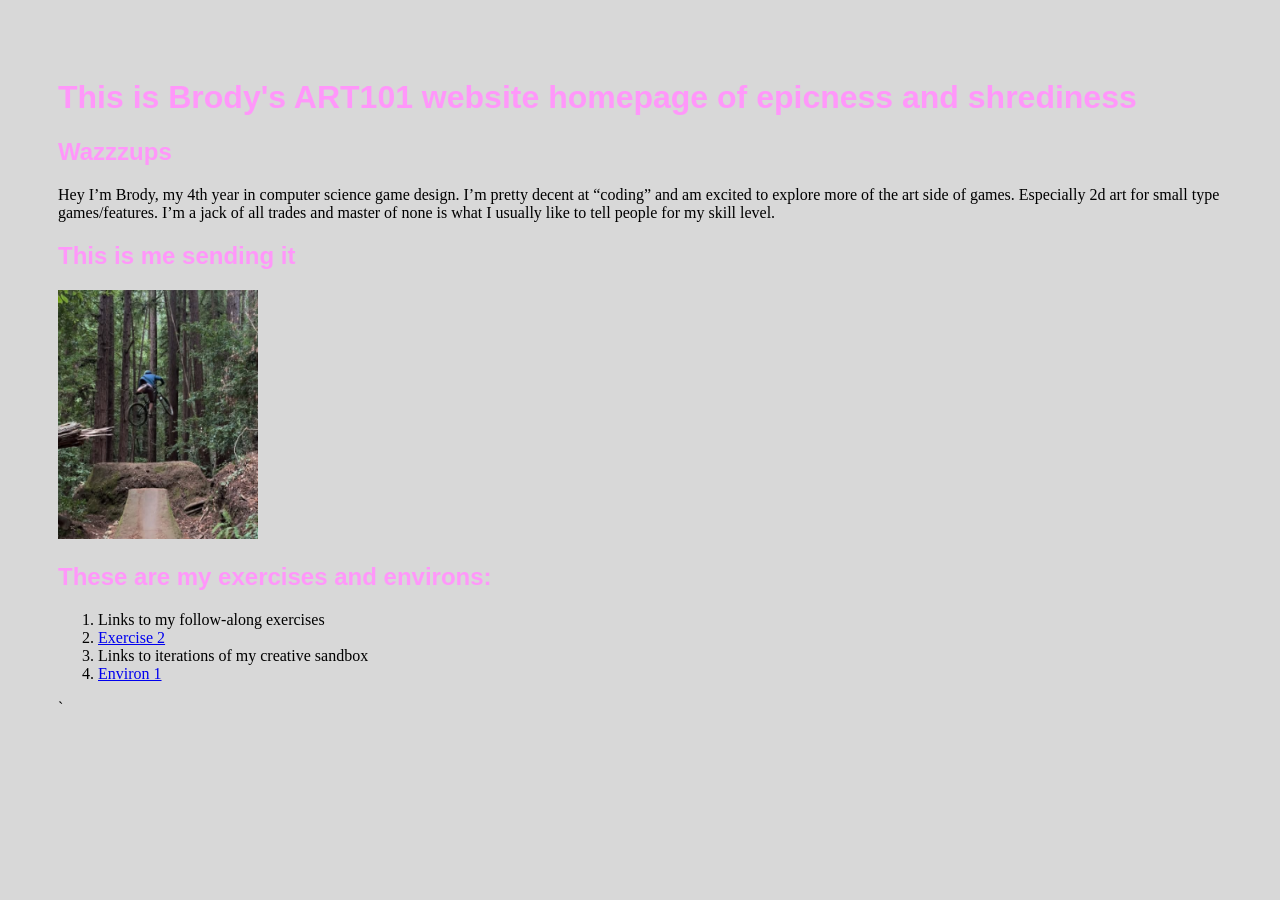
==== index.html @ 7467ea11 "Make sure to use leading slashes like ./" ====
<!doctype html>
<html lang="en">
<head>
    <meta charset="utf-8">
    <title>Brody's ART101 ShredPage</title>
    <link href="site.css" rel="stylesheet" type="text/css">
</head>
<body>

    <h1>This is Brody's ART101 website homepage of epicness and shrediness</h1>
    <h2>Wazzzups</h2>

    <p>
        Hey I’m Brody, my 4th year in computer science game design. I’m pretty decent at “coding” and am excited to explore more of the art side of games. Especially 2d art for small type games/features. 
        I’m a jack of all trades and master of none is what I usually like to tell people for my skill level.
    </p>

    <h2>This is me sending it</h2>
    <img src="MeBiking.png">

    <h2>These are my exercises and environs:</h2>
    <ol>
        <li>Links to my follow-along exercises</li>

        <li><a href="./exercises/Lab2.html">Exercise 2</a></li>
        <li>Links to iterations of my creative sandbox</li>
        <li><a href="./environ/env01.html">Environ 1</a></li>

    </ol>

</body>
</html>`
---- site.css ----
body {
    background: #d8d8d8;
    padding: 50px;
}
h1,
h2,
h3 {
    color: #ff97fa;
    font-family: sans-serif;
}
img {
    width: 200px;
}
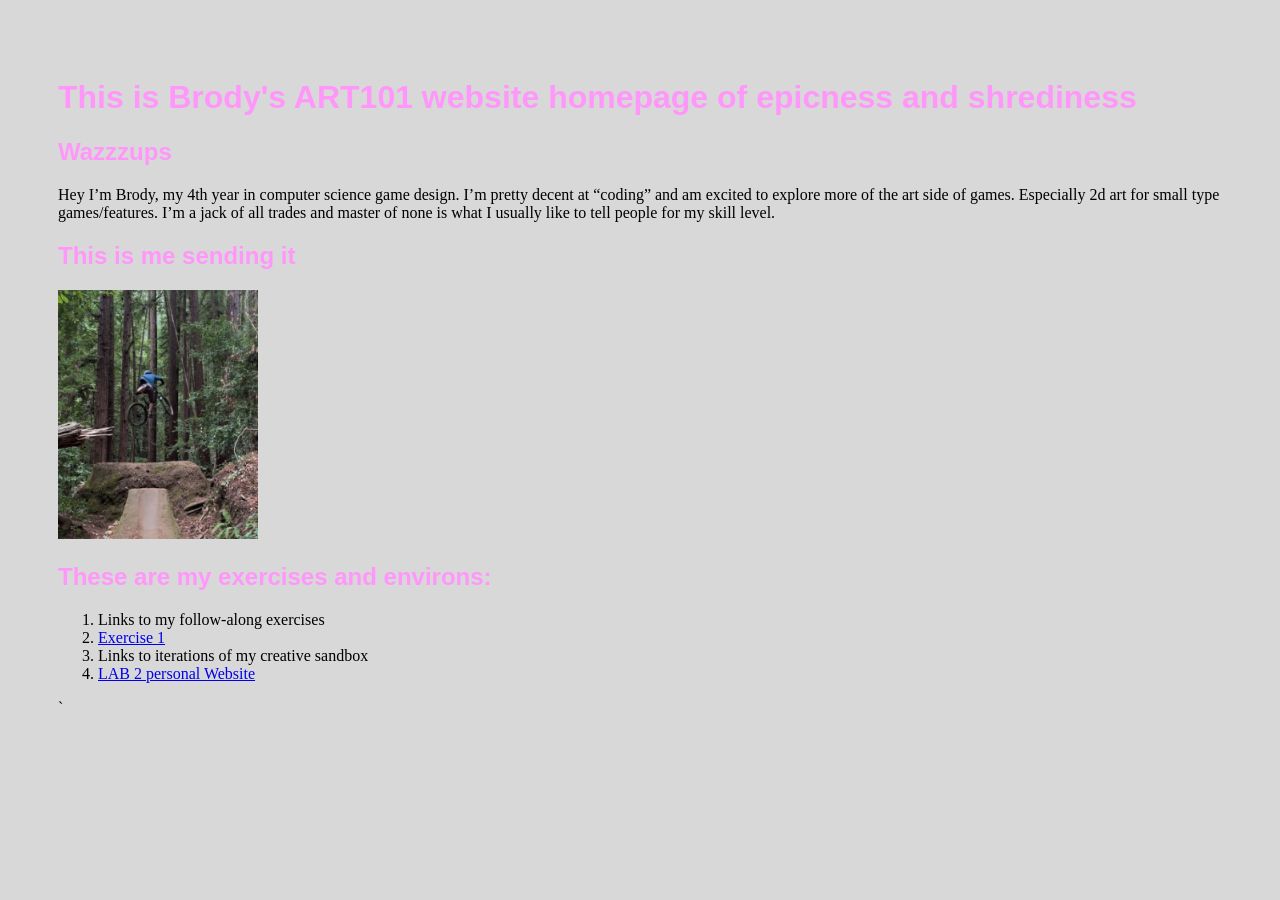
==== commit 048a0b10: "Little updates" ====
--- a/index.html
+++ b/index.html
@@ -22,9 +22,9 @@
     <ol>
         <li>Links to my follow-along exercises</li>
 
-        <li><a href="./exercises/Lab2.html">Exercise 2</a></li>
+        <li><a href="./exercises/Lab2.html">Exercise 1</a></li>
         <li>Links to iterations of my creative sandbox</li>
-        <li><a href="./environ/env01.html">Environ 1</a></li>
+        <li><a href="./environ/env01.html">LAB 2 personal Website</a></li>
 
     </ol>
 
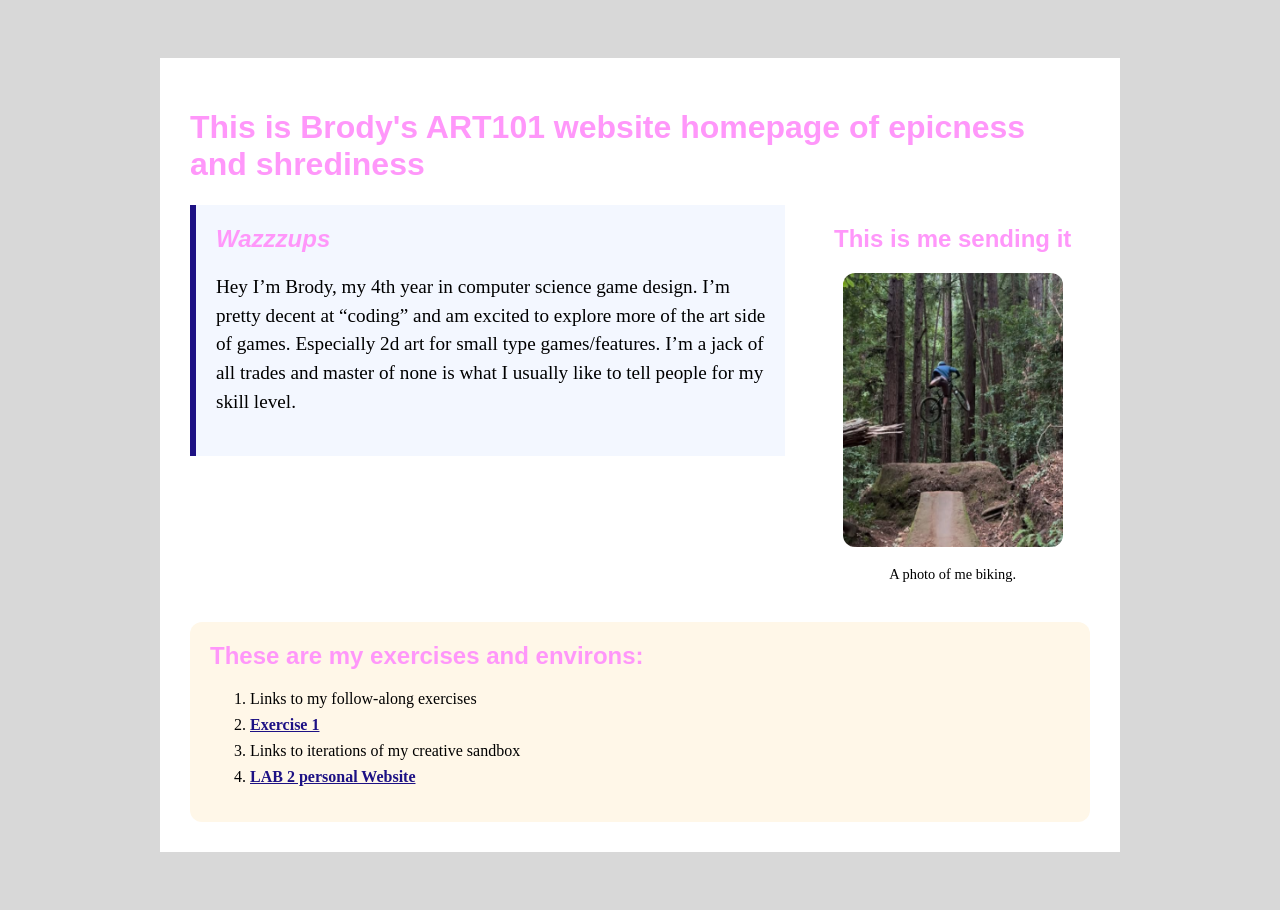
==== commit 1979237b: "Lab 2" ====
--- a/index.html
+++ b/index.html
@@ -7,26 +7,36 @@
 </head>
 <body>
 
-    <h1>This is Brody's ART101 website homepage of epicness and shrediness</h1>
-    <h2>Wazzzups</h2>
+    <div id="page">
+        <h1>This is Brody's ART101 website homepage of epicness and shrediness</h1>
 
-    <p>
-        Hey I’m Brody, my 4th year in computer science game design. I’m pretty decent at “coding” and am excited to explore more of the art side of games. Especially 2d art for small type games/features. 
-        I’m a jack of all trades and master of none is what I usually like to tell people for my skill level.
-    </p>
+        <div class="top-section">
+            <div id="introduction">
+                <h2>Wazzzups</h2>
+                <p>
+                    Hey I’m Brody, my 4th year in computer science game design. I’m pretty decent at “coding” and am excited to explore more of the art side of games. Especially 2d art for small type games/features.
+                    I’m a jack of all trades and master of none is what I usually like to tell people for my skill level.
+                </p>
+            </div>
 
-    <h2>This is me sending it</h2>
-    <img src="MeBiking.png">
+            <div class="profile">
+                <h2>This is me sending it</h2>
+                <img src="MeBiking.png" alt="Brody biking">
+                <p>A photo of me biking.</p>
+            </div>
+        </div>
 
-    <h2>These are my exercises and environs:</h2>
-    <ol>
-        <li>Links to my follow-along exercises</li>
+        <div class="navigation">
+            <h2>These are my exercises and environs:</h2>
+            <ol>
+                <li>Links to my follow-along exercises</li>
+                <li><a href="./exercises/Lab2.html">Exercise 1</a></li>
+                <li>Links to iterations of my creative sandbox</li>
+                <li><a href="./environ/env01.html">LAB 2 personal Website</a></li>
+            </ol>
+        </div>
 
-        <li><a href="./exercises/Lab2.html">Exercise 1</a></li>
-        <li>Links to iterations of my creative sandbox</li>
-        <li><a href="./environ/env01.html">LAB 2 personal Website</a></li>
-
-    </ol>
+    </div>
 
 </body>
-</html>`+</html>
--- a/site.css
+++ b/site.css
@@ -12,4 +12,66 @@
     width: 200px;
 }
 
+#page {
+    max-width: 900px;
+    margin: 0 auto 0 auto;
+    background: white;
+    padding: 30px;
+}
 
+.top-section {
+    display: flex;
+    gap: 30px;
+    align-items: flex-start;
+    margin: 0 0 25px 0;
+}
+
+#introduction {
+    background: #f3f7ff;
+    padding: 20px;
+    border-left: 6px solid #1d1184;
+    flex: 2;
+}
+
+#introduction h2 {
+    font-style: italic;
+    margin-top: 0;
+}
+
+#introduction p {
+    font-size: 120%;
+    line-height: 1.5;
+}
+
+.profile {
+    text-align: center;
+    flex: 1;
+}
+
+.profile img {
+    width: 220px;
+    border-radius: 12px;
+}
+
+.profile p {
+    font-size: 90%;
+}
+
+.navigation {
+    background: #fff7e8;
+    padding: 20px;
+    border-radius: 12px;
+}
+
+.navigation h2 {
+    margin-top: 0;
+}
+
+.navigation li {
+    margin-bottom: 8px;
+}
+
+.navigation a {
+    color: #1d1184;
+    font-weight: bold;
+}
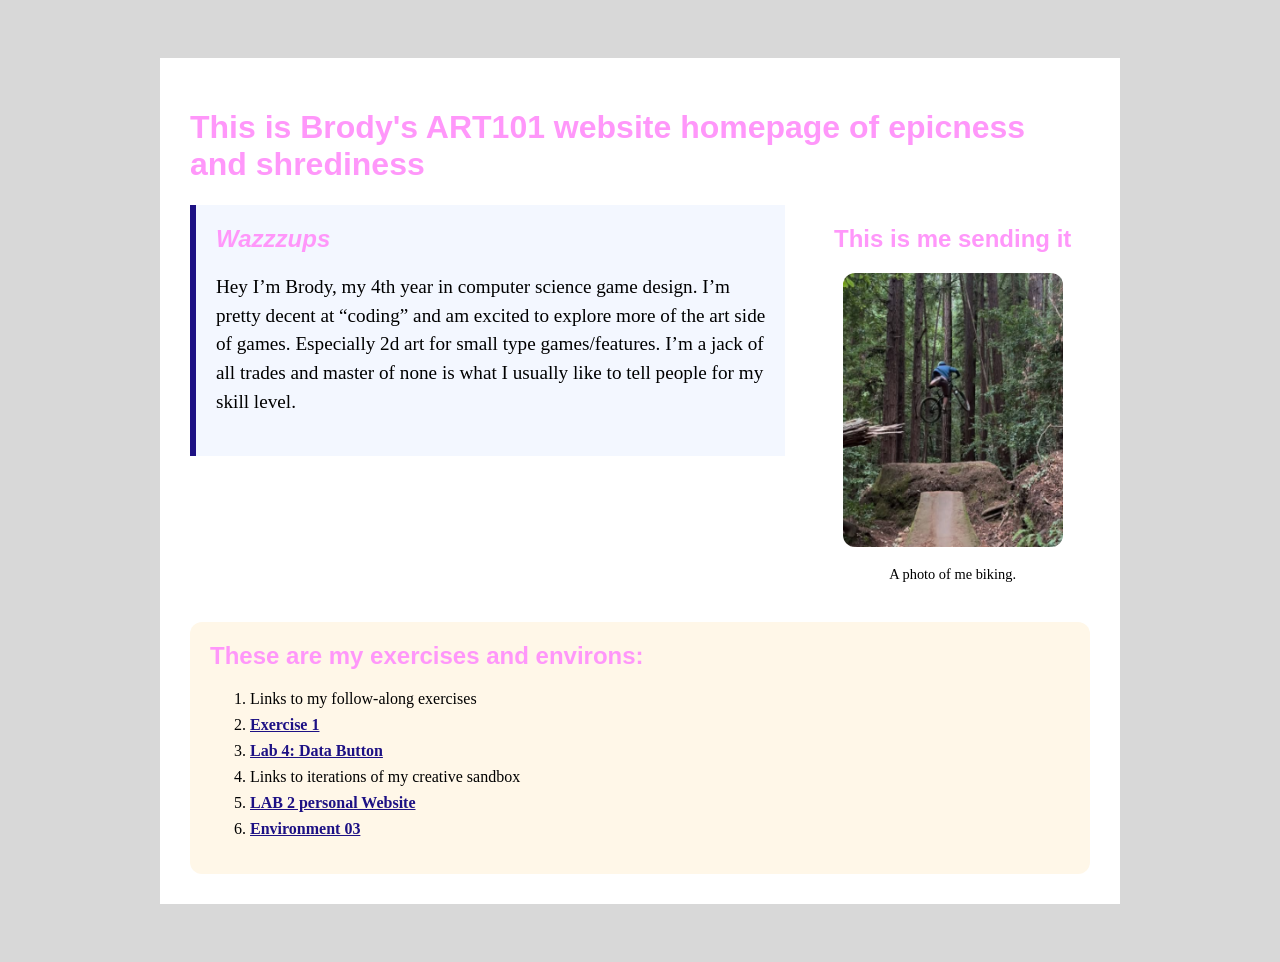
==== commit c49ed339: "env3" ====
--- a/index.html
+++ b/index.html
@@ -31,8 +31,10 @@
             <ol>
                 <li>Links to my follow-along exercises</li>
                 <li><a href="./exercises/Lab2.html">Exercise 1</a></li>
+                <li><a href="./exercises/lab04.html">Lab 4: Data Button</a></li>
                 <li>Links to iterations of my creative sandbox</li>
                 <li><a href="./environ/env01.html">LAB 2 personal Website</a></li>
+                <li><a href="./environ/env03.html">Environment 03</a></li>
             </ol>
         </div>
 
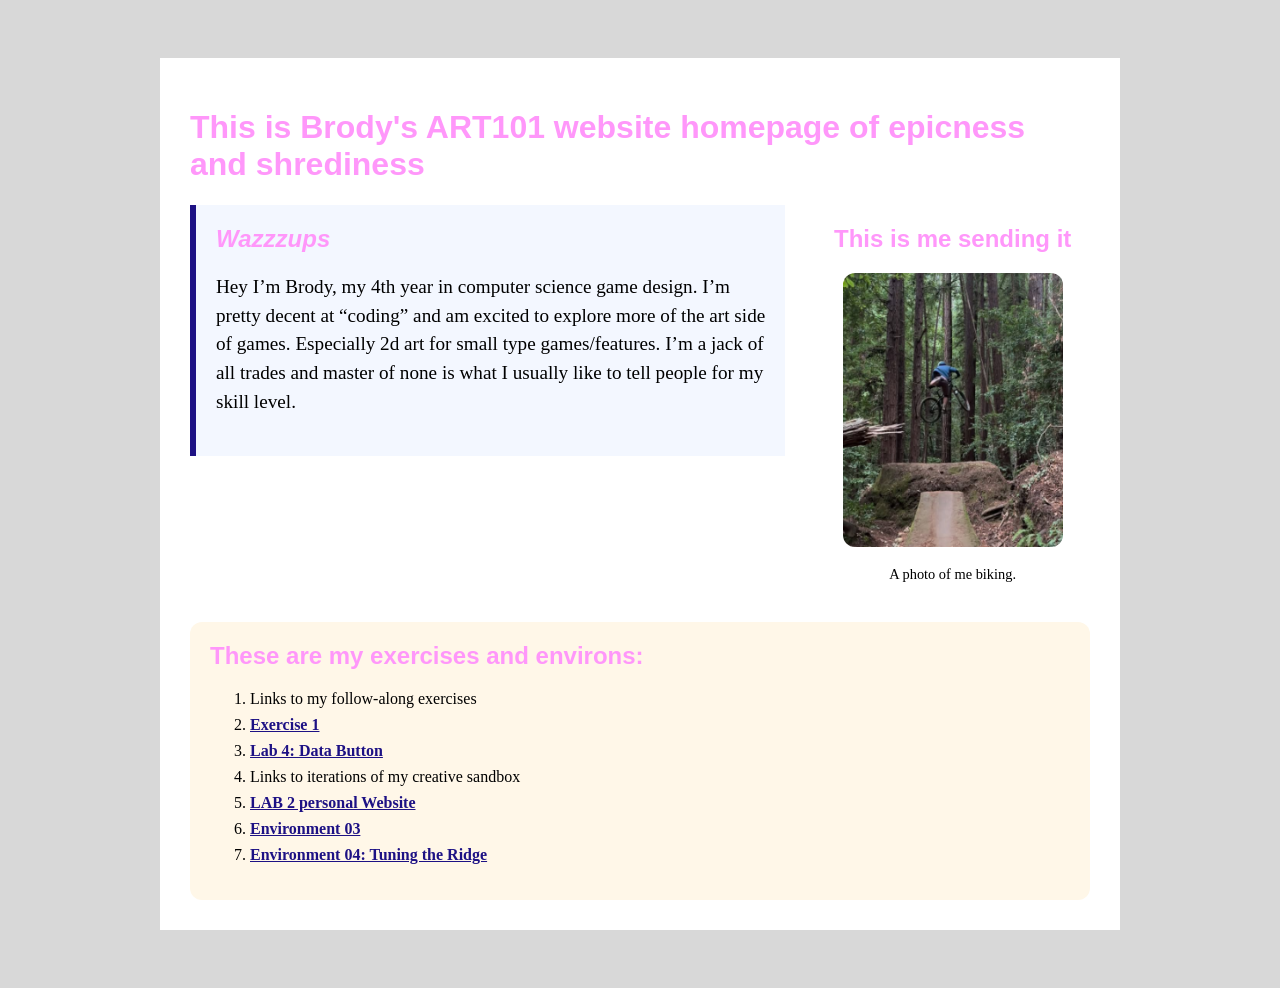
==== commit a2c896bd: "lab 5 task 2" ====
--- a/index.html
+++ b/index.html
@@ -35,6 +35,7 @@
                 <li>Links to iterations of my creative sandbox</li>
                 <li><a href="./environ/env01.html">LAB 2 personal Website</a></li>
                 <li><a href="./environ/env03.html">Environment 03</a></li>
+                <li><a href="./environ/env04.html">Environment 04: Tuning the Ridge</a></li>
             </ol>
         </div>
 
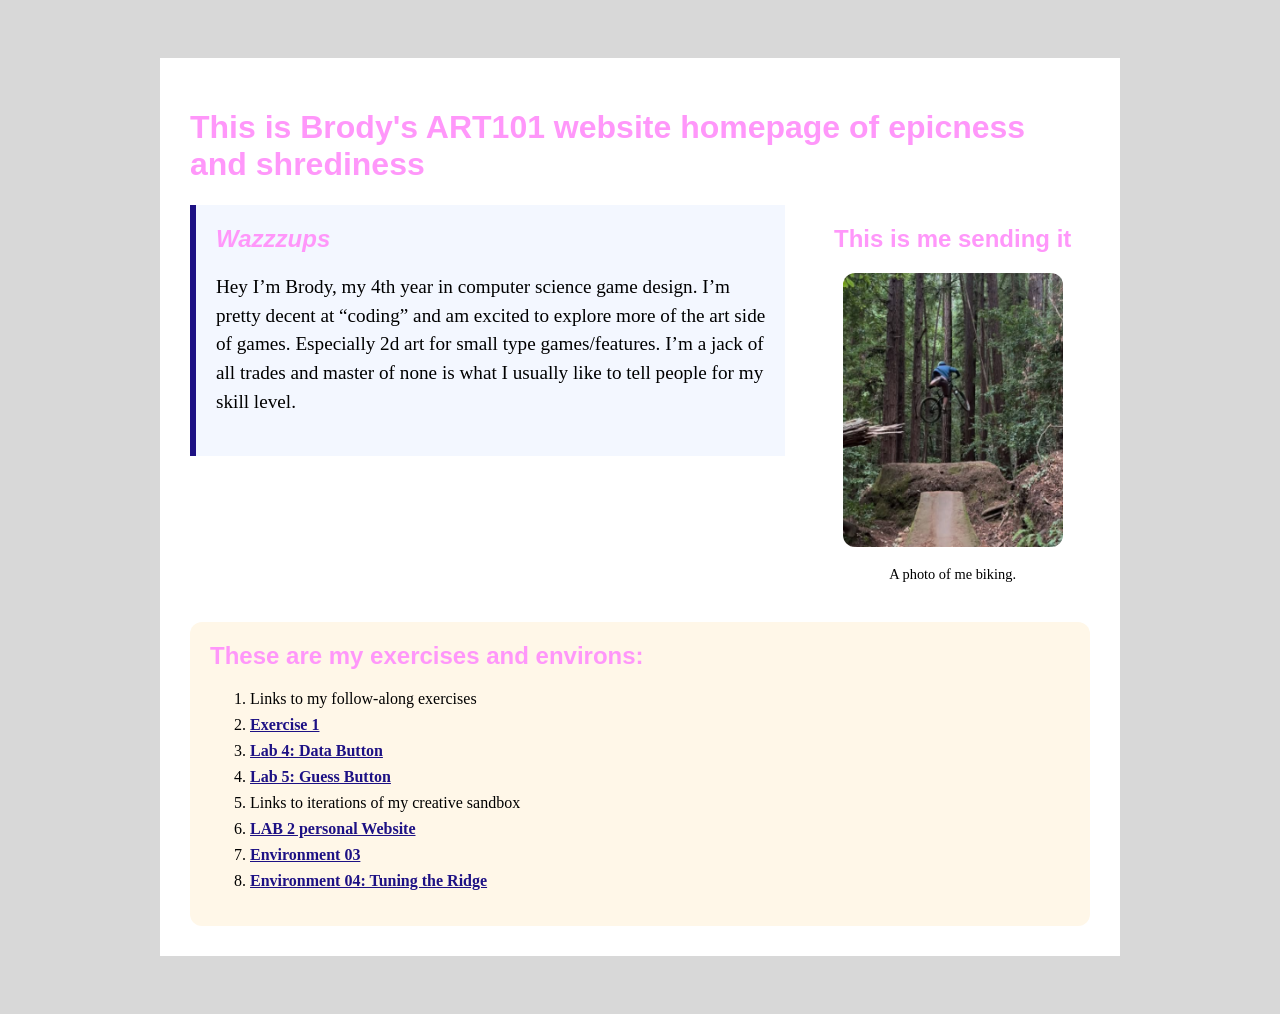
==== commit b8e8d56f: "LInk to lab05 on index.html" ====
--- a/index.html
+++ b/index.html
@@ -32,6 +32,7 @@
                 <li>Links to my follow-along exercises</li>
                 <li><a href="./exercises/Lab2.html">Exercise 1</a></li>
                 <li><a href="./exercises/lab04.html">Lab 4: Data Button</a></li>
+                <li><a href="./exercises/lab05.html">Lab 5: Guess Button</a></li>
                 <li>Links to iterations of my creative sandbox</li>
                 <li><a href="./environ/env01.html">LAB 2 personal Website</a></li>
                 <li><a href="./environ/env03.html">Environment 03</a></li>
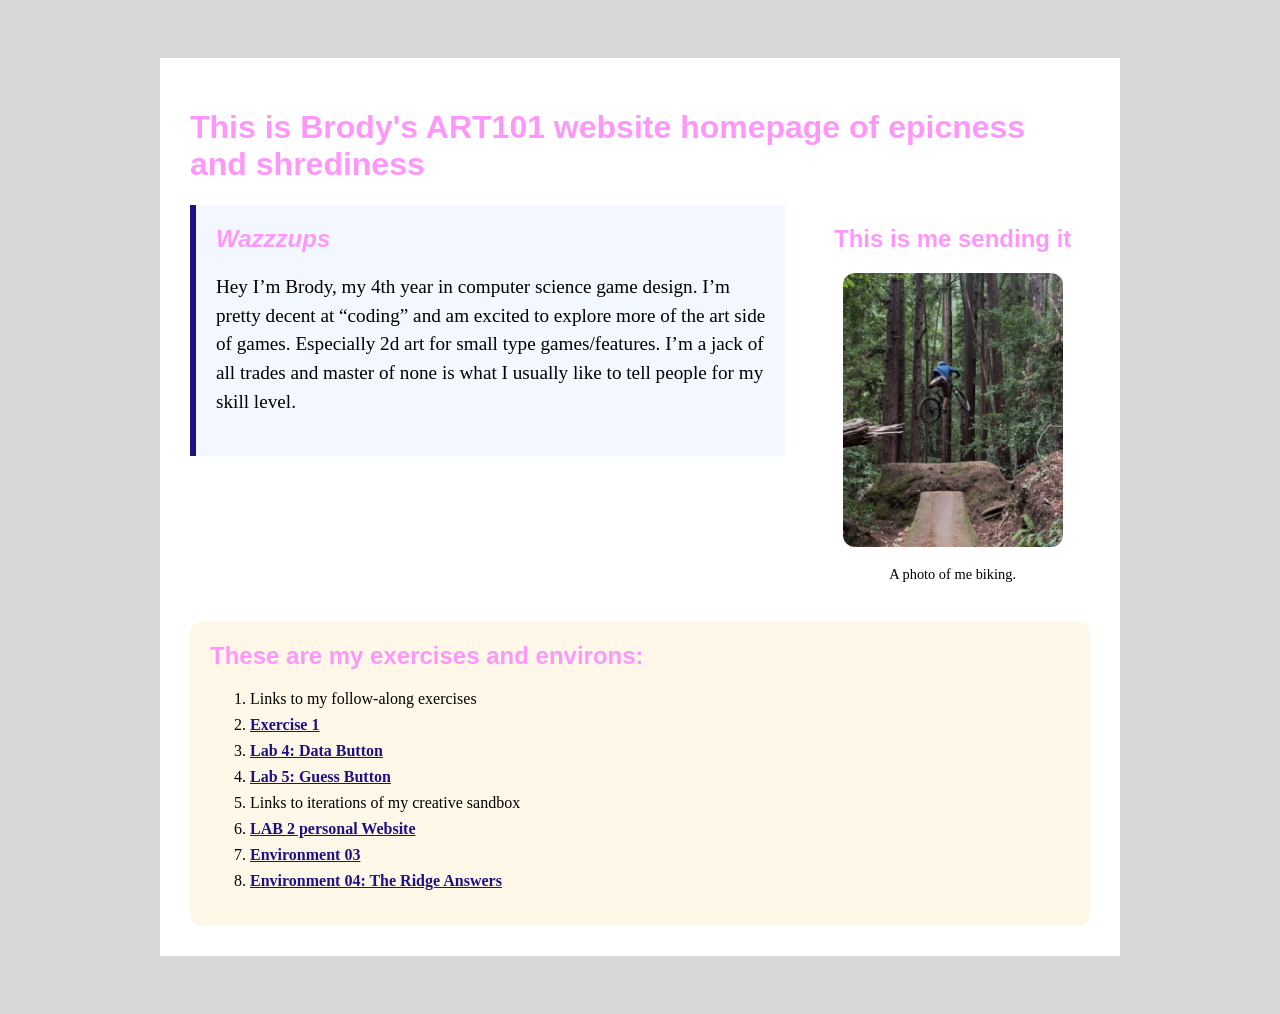
==== commit 5c433521: "Lab 6" ====
--- a/index.html
+++ b/index.html
@@ -36,7 +36,7 @@
                 <li>Links to iterations of my creative sandbox</li>
                 <li><a href="./environ/env01.html">LAB 2 personal Website</a></li>
                 <li><a href="./environ/env03.html">Environment 03</a></li>
-                <li><a href="./environ/env04.html">Environment 04: Tuning the Ridge</a></li>
+                <li><a href="./environ/env04.html">Environment 04: The Ridge Answers</a></li>
             </ol>
         </div>
 
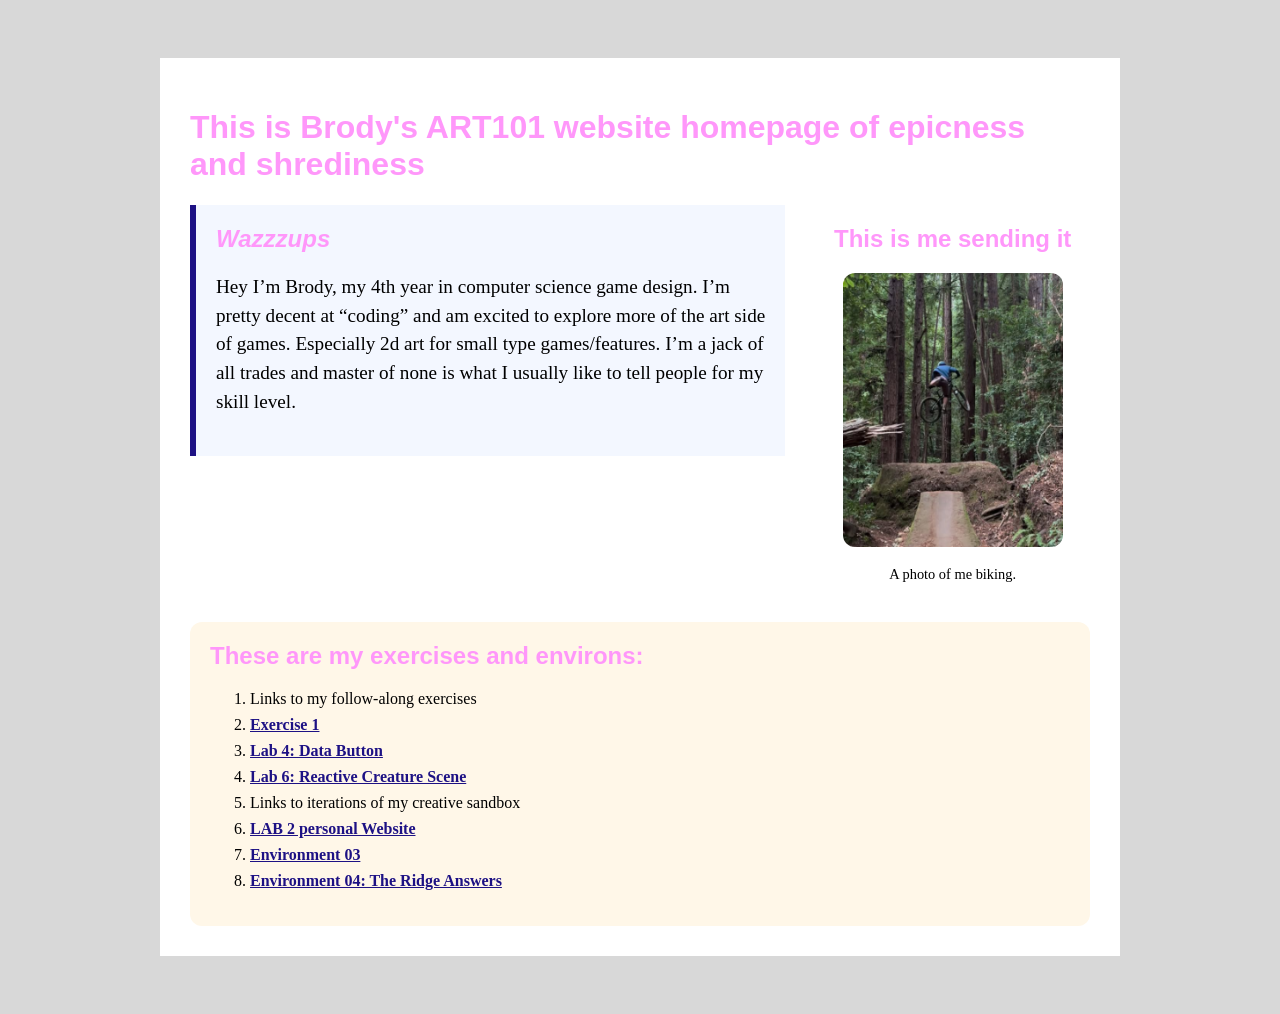
==== commit 928e6893: "Update index.html" ====
--- a/index.html
+++ b/index.html
@@ -32,7 +32,7 @@
                 <li>Links to my follow-along exercises</li>
                 <li><a href="./exercises/Lab2.html">Exercise 1</a></li>
                 <li><a href="./exercises/lab04.html">Lab 4: Data Button</a></li>
-                <li><a href="./exercises/lab05.html">Lab 5: Guess Button</a></li>
+                <li><a href="./exercises/lab06.html">Lab 6: Reactive Creature Scene</a></li>
                 <li>Links to iterations of my creative sandbox</li>
                 <li><a href="./environ/env01.html">LAB 2 personal Website</a></li>
                 <li><a href="./environ/env03.html">Environment 03</a></li>
